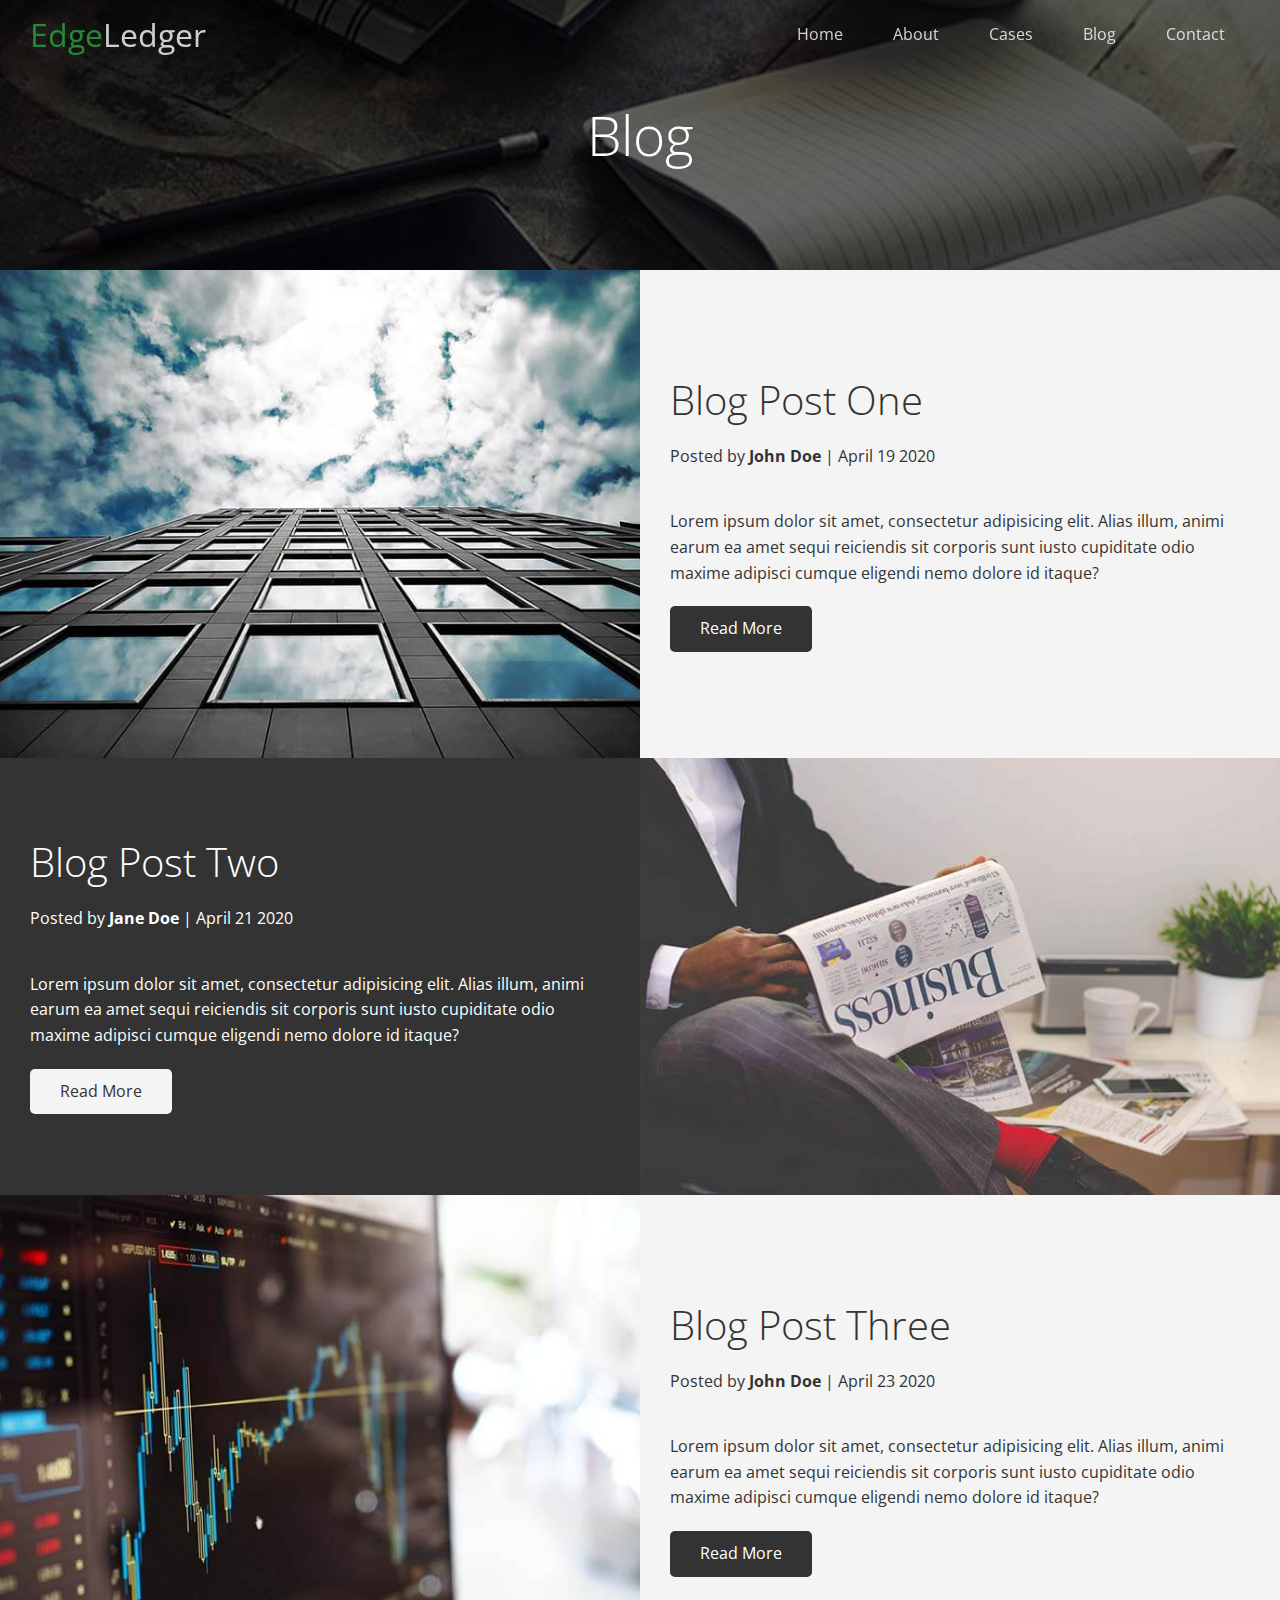
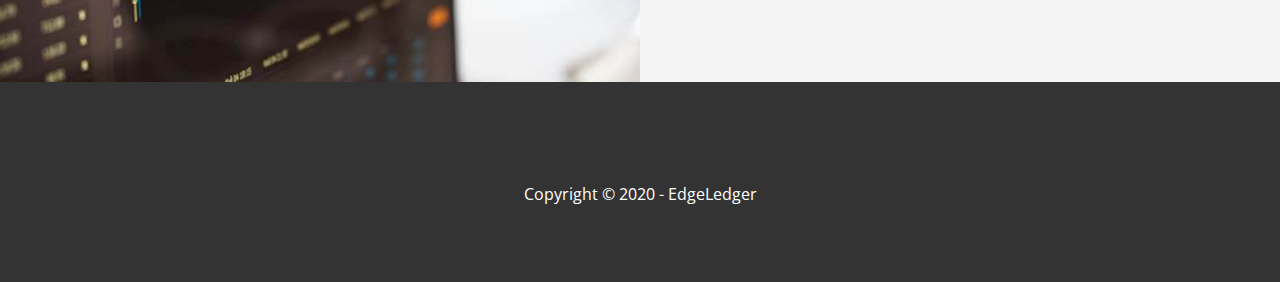
==== blog.html @ 50e38c76 "Add files via upload" ====
<!DOCTYPE html>
<html lang="en">
  <head>
    <meta charset="UTF-8" />
    <meta name="viewport" content="width=device-width, initial-scale=1.0" />
    <link
      rel="stylesheet"
      href="https://cdnjs.cloudflare.com/ajax/libs/font-awesome/5.13.0/css/all.min.css"
      integrity="sha256-h20CPZ0QyXlBuAw7A+KluUYx/3pK+c7lYEpqLTlxjYQ="
      crossorigin="anonymous"
    />
    <link rel="stylesheet" href="css/utilities.css" />
    <link rel="stylesheet" href="css/style.css" />
    <title>Read Our Blog</title>
  </head>
  <body id="home">
    <header class="hero blog">
      <div id="navbar" class="navbar top">
        <h1 class="logo">
          <span class="text-primary"><i class="fas fa-book-open"></i> Edge</span
          >Ledger
        </h1>
        <nav>
          <ul>
            <li><a href="index.html">Home</a></li>
            <li><a href="index.html#about">About</a></li>
            <li><a href="index.html#cases">Cases</a></li>
            <li><a href="index.html#blog">Blog</a></li>
            <li><a href="index.html#contact">Contact</a></li>
          </ul>
        </nav>
      </div>

      <div class="content">
        <h1>Blog</h1>
      </div>
    </header>

    <main>
      <article class="flex-columns">
        <div class="row">
          <div class="column">
            <div class="column-1">
              <img src="images/blog/blog1.jpg" alt="" />
            </div>
          </div>
          <div class="column">
            <div class="column-2 bg-light">
              <h2>Blog Post One</h2>
              <p class="meta">
                <i class="fas fa-user"></i> Posted by
                <strong>John Doe</strong> | April 19 2020
              </p>
              <p>
                Lorem ipsum dolor sit amet, consectetur adipisicing elit. Alias
                illum, animi earum ea amet sequi reiciendis sit corporis sunt
                iusto cupiditate odio maxime adipisci cumque eligendi nemo
                dolore id itaque?
              </p>
              <a href="post.html" class="btn btn-dark">
                <i class="fas fa-chevron"></i>
                Read More
              </a>
            </div>
          </div>
        </div>
      </article>

      <article class="flex-columns flex-reverse">
        <div class="row">
          <div class="column">
            <div class="column-1">
              <img src="images/blog/blog2.jpg" alt="" />
            </div>
          </div>
          <div class="column">
            <div class="column-2 bg-dark">
              <h2>Blog Post Two</h2>
              <p class="meta">
                <i class="fas fa-user"></i> Posted by
                <strong>Jane Doe</strong> | April 21 2020
              </p>
              <p>
                Lorem ipsum dolor sit amet, consectetur adipisicing elit. Alias
                illum, animi earum ea amet sequi reiciendis sit corporis sunt
                iusto cupiditate odio maxime adipisci cumque eligendi nemo
                dolore id itaque?
              </p>
              <a href="post.html" class="btn btn-light">
                <i class="fas fa-chevron"></i>
                Read More
              </a>
            </div>
          </div>
        </div>
      </article>

      <article class="flex-columns">
        <div class="row">
          <div class="column">
            <div class="column-1">
              <img src="images/blog/blog3.jpg" alt="" />
            </div>
          </div>
          <div class="column">
            <div class="column-2 bg-light">
              <h2>Blog Post Three</h2>
              <p class="meta">
                <i class="fas fa-user"></i> Posted by
                <strong>John Doe</strong> | April 23 2020
              </p>
              <p>
                Lorem ipsum dolor sit amet, consectetur adipisicing elit. Alias
                illum, animi earum ea amet sequi reiciendis sit corporis sunt
                iusto cupiditate odio maxime adipisci cumque eligendi nemo
                dolore id itaque?
              </p>
              <a href="post.html" class="btn btn-dark">
                <i class="fas fa-chevron"></i>
                Read More
              </a>
            </div>
          </div>
        </div>
      </article>
    </main>

    <footer class="footer bg-dark">
      <div class="social">
        <a href="#"><i class="fab fa-facebook fa-2x"></i></a>
        <a href="#"><i class="fab fa-twitter fa-2x"></i></a>
        <a href="#"><i class="fab fa-youtube fa-2x"></i></a>
        <a href="#"><i class="fab fa-linkedin fa-2x"></i></a>
      </div>
      <p>Copyright &copy; 2020 - EdgeLedger</p>
    </footer>

    <script>
      const navbar = document.getElementById('navbar');
      let scrolled = false;

      window.onscroll = function () {
        if (window.pageYOffset > 100) {
          navbar.classList.remove('top');
          if (!scrolled) {
            navbar.style.transform = 'translateY(-70px)';
          }
          setTimeout(function () {
            navbar.style.transform = 'translateY(0)';
            scrolled = true;
          }, 200);
        } else {
          navbar.classList.add('top');
          scrolled = false;
        }
      };
    </script>
  </body>
</html>
---- css/utilities.css ----
/* Text colors */

.text-primary {
    color: #28a745;
}

.text-secondary {
    color: #0284d0;
}


/* Button */

.btn {
    cursor: pointer;
    display: inline-block;
    padding: 10px 30px;
    color: #fff;
    background-color: #28a745;
    border: none;
    border-radius: 5px;
}

.btn:hover {
    opacity: 0.9;
}

.btn-primary,
.bg-primary {
    background: #28a745;
    color: #fff;
}

.btn-secondary,
.bg-secondary {
    background: #0284d0;
    color: #fff;
}

.btn-dark,
.bg-dark {
    background: #333;
    color: #fff;
}

.btn-light,
.bg-light {
    background: #f4f4f4;
    color: #333;
}

.btn-outline {
    background: transparent;
    border: 1px solid #fff;
}


/* Flex items */

.flex-items {
    display: flex;
    text-align: center;
    justify-content: center;
    text-align: center;
    height: 100%;
}

.flex-items>div {
    padding: 20px;
}


/* Flex columns */

.flex-columns.flex-reverse .row {
    flex-direction: row-reverse;
}

.flex-columns .row {
    display: flex;
    flex-direction: row;
    flex-wrap: wrap;
    width: 100%;
}

.flex-columns .column {
    display: flex;
    flex-direction: column;
    flex-basis: 100%;
    flex: 1;
}

.flex-columns .column .column-1,
.flex-columns .column .column-2 {
    height: 100%;
}

.flex-columns img {
    width: 100%;
    height: 100%;
    object-fit: cover;
}

.flex-columns .column-2 {
    display: flex;
    flex-direction: column;
    align-items: flex-start;
    justify-content: center;
    padding: 30px;
}

.flex-columns h2 {
    font-size: 40px;
    font-weight: 100;
}

.flex-columns h4 {
    margin-bottom: 10px;
}

.flex-columns p {
    margin: 20px 0;
}


/* Section header */

.section-header {
    padding: 30px;
    display: flex;
    flex-direction: column;
    align-items: center;
    justify-content: center;
    text-align: center;
}

.section-header h2 {
    font-size: 40px;
    margin: 20px 0;
}

.section-padding {
    padding: 20px 20px 40px;
}


/* Flex grid */

.flex-grid .row {
    display: flex;
    flex-wrap: wrap;
    padding: 0 4px;
}

.flex-grid .column {
    flex: 25%;
    max-width: 25%;
    padding: 0 4px;
}
---- css/style.css ----
@import url('https://fonts.googleapis.com/css2?family=Open+Sans:wght@300;400&display=swap');
* {
    box-sizing: border-box;
    padding: 0;
    margin: 0;
}

body {
    font-family: 'Open Sans', sans-serif;
    background: #fff;
    color: #333;
    line-height: 1.6;
}

ul {
    list-style: none;
}

a {
    color: #333;
    text-decoration: none;
}

h1,
h2 {
    font-weight: 300;
    line-height: 1.2;
}

p {
    margin: 10px 0;
}

img {
    width: 100%;
}


/* Navbar */

.navbar {
    display: flex;
    align-items: center;
    justify-content: space-between;
    background-color: #333;
    color: #fff;
    opacity: 0.8;
    width: 100%;
    height: 70px;
    position: fixed;
    top: 0px;
    padding: 0 30px;
    transition: 0.5s;
}

.navbar.top {
    background: transparent;
}

.navbar a {
    color: #fff;
    padding: 10px 20px;
    margin: 0 5px;
}

.navbar a:hover {
    border-bottom: #28a745 2px solid;
}

.navbar ul {
    display: flex;
}

.navbar .logo {
    font-weight: 400;
}


/* Header */

.hero {
    background: url('../images/home/showcase.jpg') no-repeat center center/cover;
    height: 100vh;
    position: relative;
    color: #fff;
}

.hero .content {
    display: flex;
    flex-direction: column;
    align-items: center;
    justify-content: center;
    text-align: center;
    height: 100%;
    padding: 0 20px;
}

.hero .content h1 {
    font-size: 55px;
}

.hero .content p {
    font-size: 23px;
    max-width: 600px;
    margin: 20px 0 30px;
}

.hero::before {
    content: '';
    position: absolute;
    top: 0;
    left: 0;
    width: 100%;
    height: 100%;
    background: rgba(0, 0, 0, 0.6);
}

.hero * {
    z-index: 10;
}

.hero.blog {
    background: url('../images/home/blog.jpg') no-repeat center center/cover;
    height: 30vh;
}


/* Icons */

.icons {
    padding: 30px;
}

.icons h3 {
    font-weight: bold;
    margin-bottom: 15px;
}

.icons i {
    background-color: #28a745;
    color: #fff;
    padding: 1rem;
    border-radius: 50%;
    margin-bottom: 15px;
}

.cases img:hover {
    opacity: 0.7;
}

.team img {
    border-radius: 50%;
}


/* Callback form */

.callback-form {
    width: 100%;
    padding: 20px 0;
}

.callback-form label {
    display: block;
    margin-bottom: 5px;
}

.callback-form .form-control {
    margin-bottom: 15px;
}

.callback-form input {
    width: 100%;
    padding: 4px;
    height: 40px;
    border: #f5f5f5 1px solid;
}

.callback-form input:focus {
    outline-color: #28a745;
}

.callback-form .btn {
    padding: 12px 0;
    margin-top: 20px;
}


/* Post */

.post {
    padding: 50px 30px;
}

.post h2 {
    font-size: 40px;
    margin-bottom: 20px;
    padding-bottom: 10px;
    border-bottom: #ccc solid 1px;
}

.post .meta {
    margin-bottom: 30px;
}

.post img {
    width: 300px;
    border-radius: 50%;
    display: block;
    margin: 0 auto 30px;
}


/* Footer */

.footer {
    display: flex;
    flex-direction: column;
    align-items: center;
    justify-content: center;
    text-align: center;
    height: 200px;
}

.footer a {
    color: #fff;
}

.footer a:hover {
    color: #28a745;
}

.footer .social>* {
    margin-right: 30px;
}


/* Mobile */

@media(max-width: 768px) {
    .navbar {
        flex-direction: column;
        height: 120px;
        padding: 20px;
    }
    .navbar a {
        padding: 10px 10px;
        margin: 0 3px;
    }
    .flex-items {
        flex-direction: column;
    }
    .flex-columns .column,
    .flex-grid .column {
        flex: 100%;
        max-width: 100%;
    }
    .team img {
        width: 70%;
    }
}
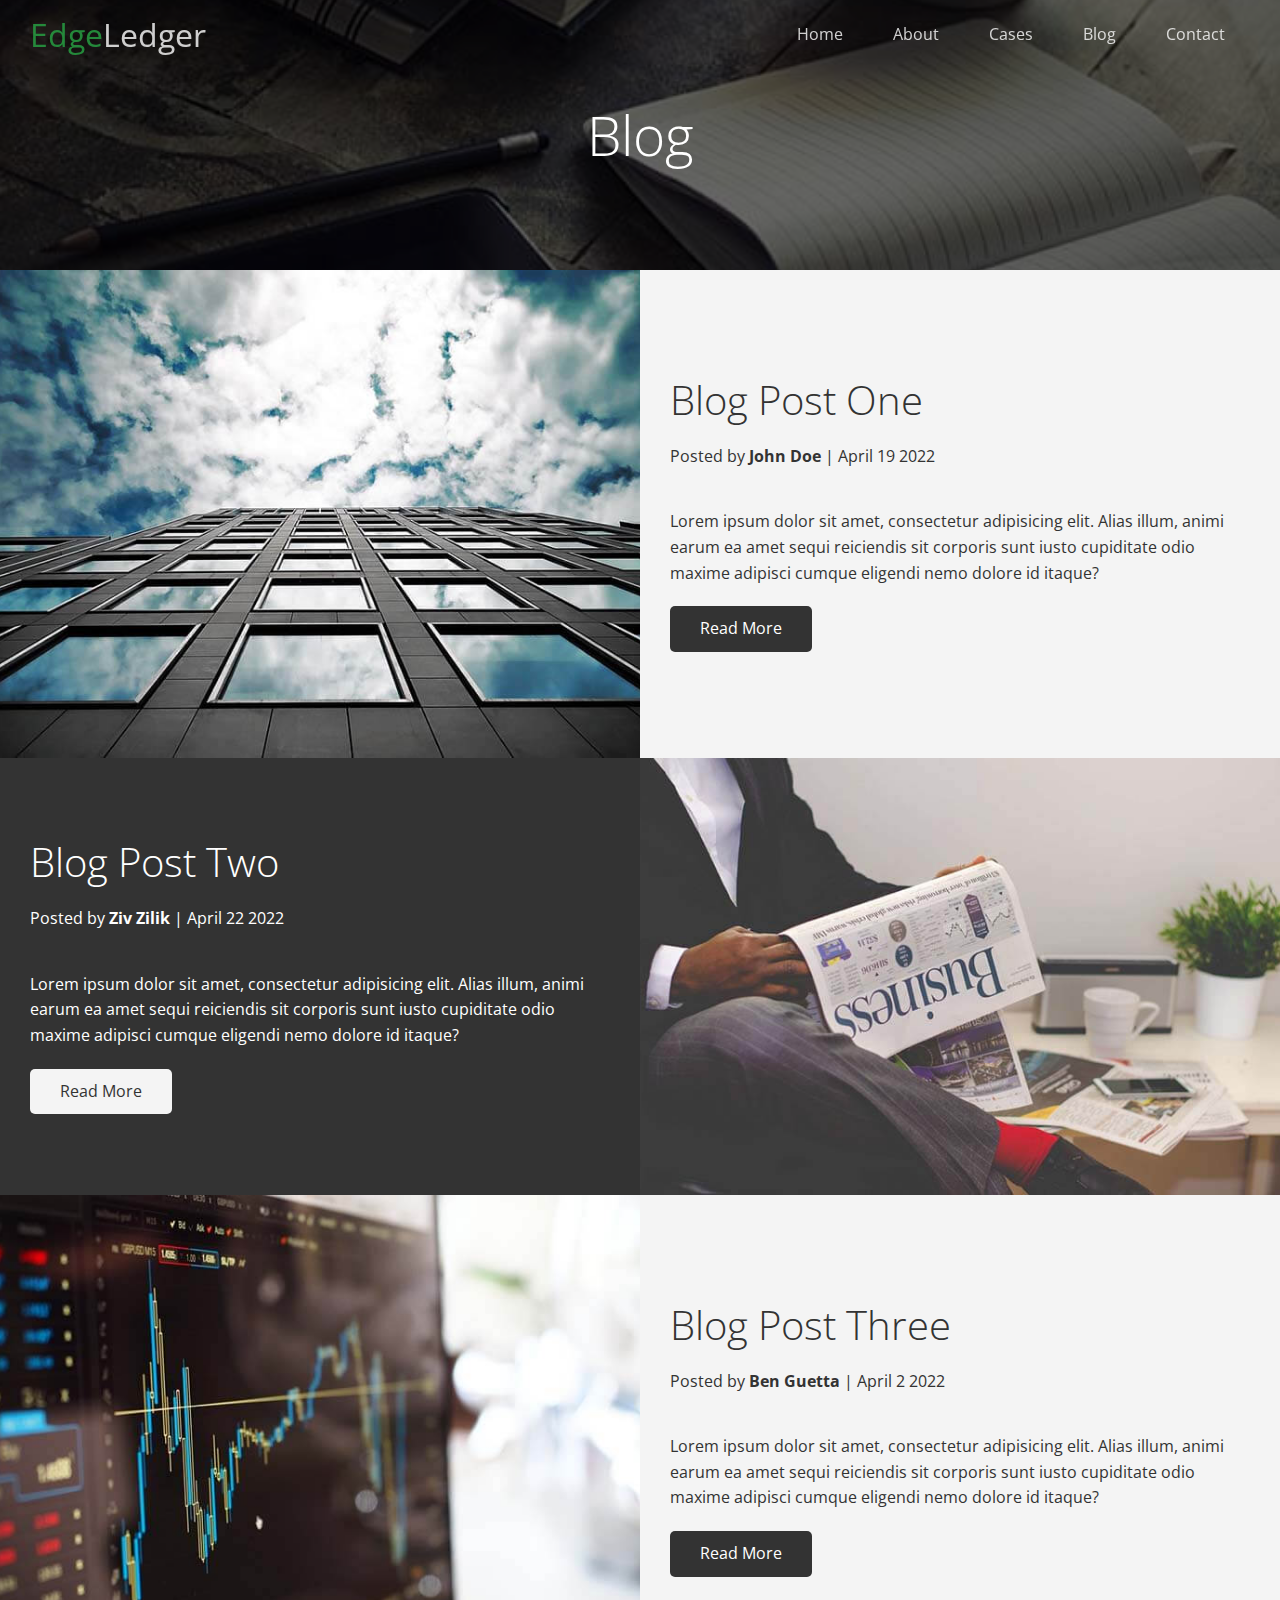
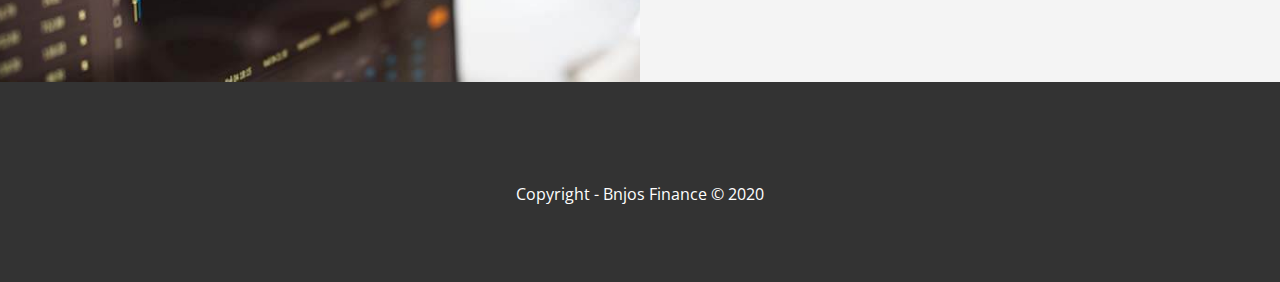
==== commit 9c9efb6e: "Update blog.html" ====
--- a/blog.html
+++ b/blog.html
@@ -49,7 +49,7 @@
               <h2>Blog Post One</h2>
               <p class="meta">
                 <i class="fas fa-user"></i> Posted by
-                <strong>John Doe</strong> | April 19 2020
+                <strong>John Doe</strong> | April 19 2022
               </p>
               <p>
                 Lorem ipsum dolor sit amet, consectetur adipisicing elit. Alias
@@ -78,7 +78,7 @@
               <h2>Blog Post Two</h2>
               <p class="meta">
                 <i class="fas fa-user"></i> Posted by
-                <strong>Jane Doe</strong> | April 21 2020
+                <strong>Ziv Zilik</strong> | April 22 2022
               </p>
               <p>
                 Lorem ipsum dolor sit amet, consectetur adipisicing elit. Alias
@@ -107,7 +107,7 @@
               <h2>Blog Post Three</h2>
               <p class="meta">
                 <i class="fas fa-user"></i> Posted by
-                <strong>John Doe</strong> | April 23 2020
+                <strong>Ben Guetta</strong> | April 2 2022
               </p>
               <p>
                 Lorem ipsum dolor sit amet, consectetur adipisicing elit. Alias
@@ -132,7 +132,7 @@
         <a href="#"><i class="fab fa-youtube fa-2x"></i></a>
         <a href="#"><i class="fab fa-linkedin fa-2x"></i></a>
       </div>
-      <p>Copyright &copy; 2020 - EdgeLedger</p>
+      <p>Copyright - Bnjos Finance &copy; 2020</p>
     </footer>
 
     <script>
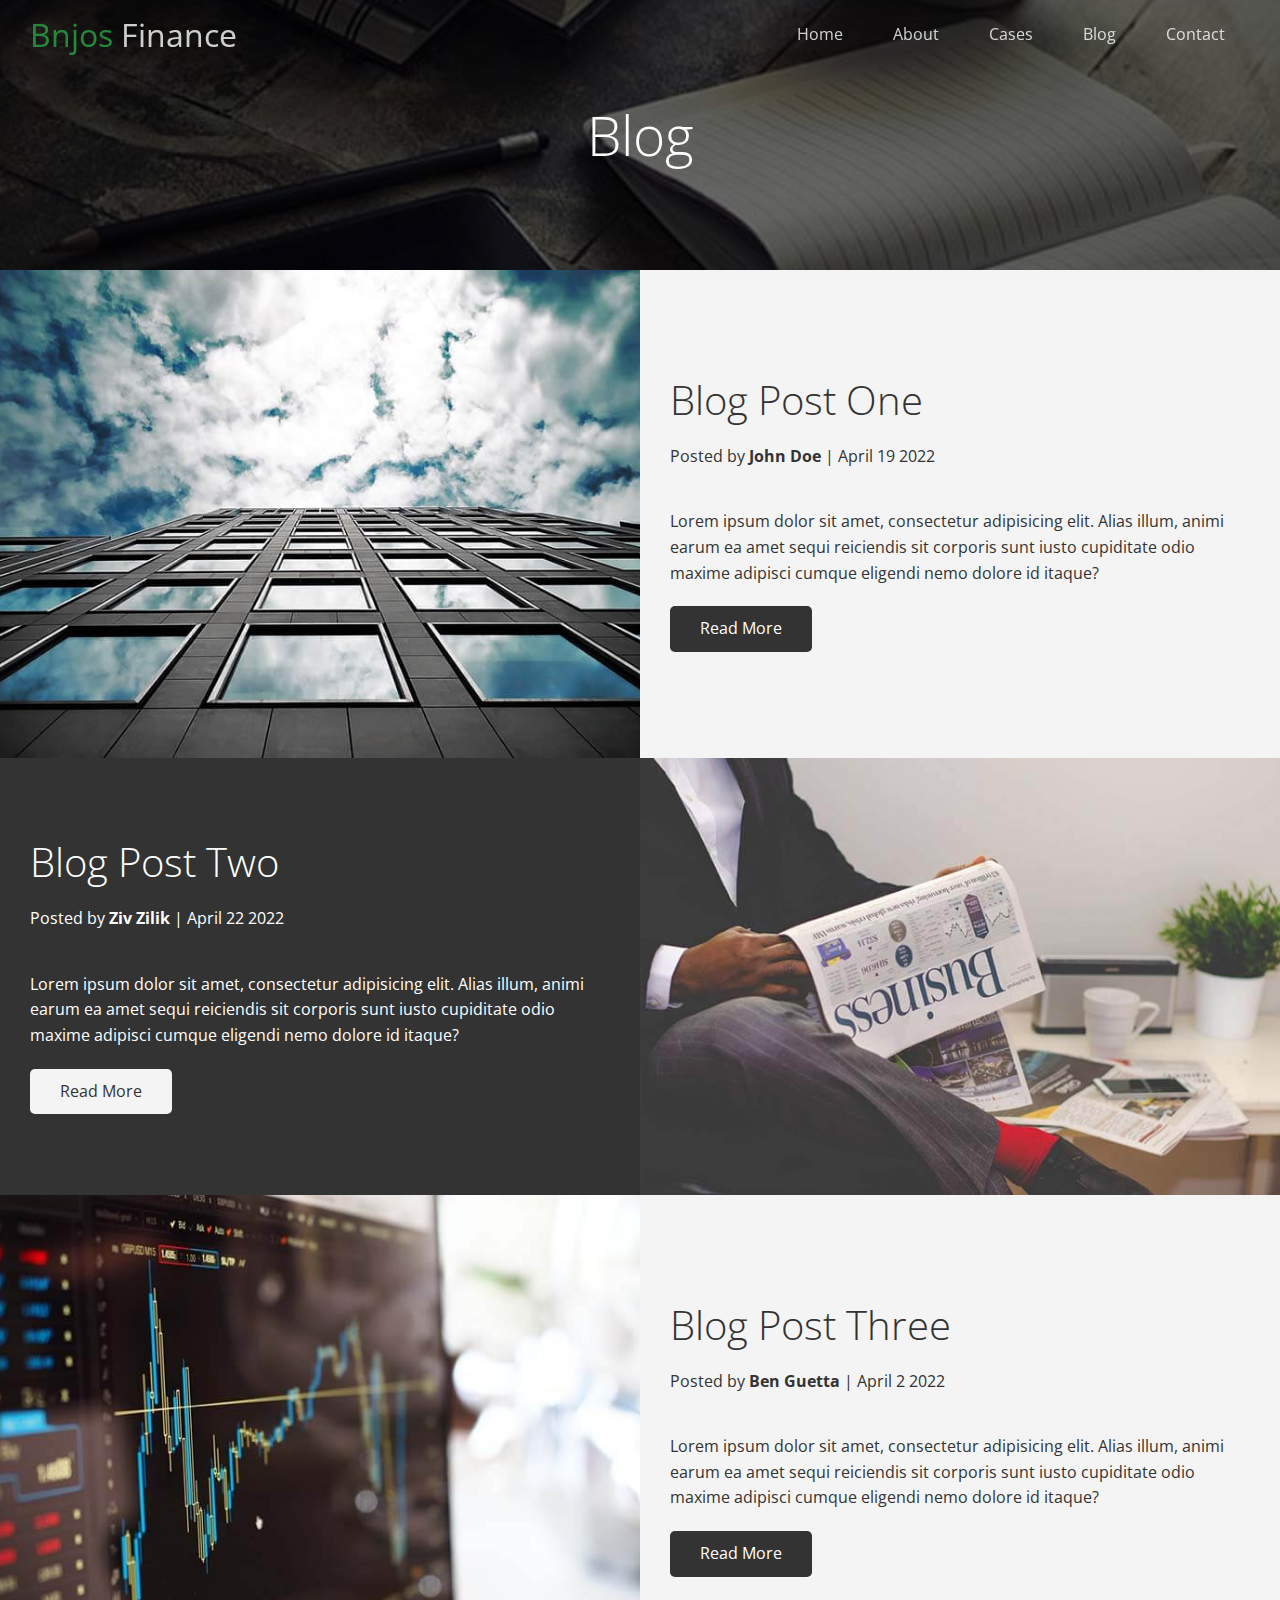
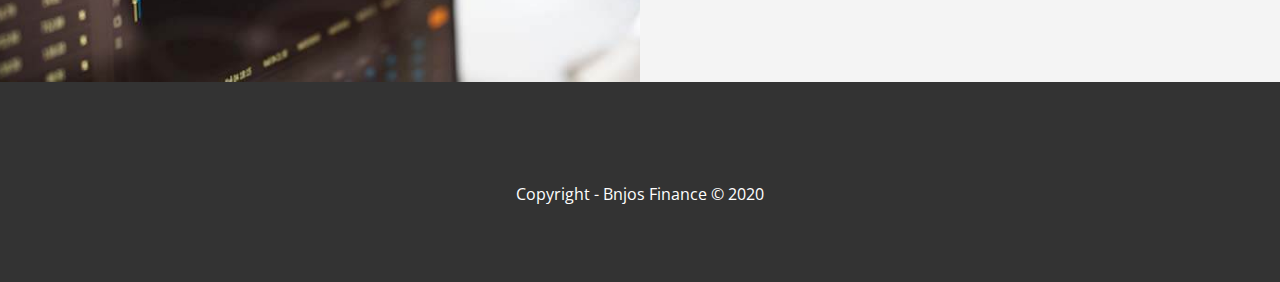
==== commit a6ba8bb2: "Update blog.html" ====
--- a/blog.html
+++ b/blog.html
@@ -17,8 +17,8 @@
     <header class="hero blog">
       <div id="navbar" class="navbar top">
         <h1 class="logo">
-          <span class="text-primary"><i class="fas fa-book-open"></i> Edge</span
-          >Ledger
+          <span class="text-primary"><i class="fas fa-coins"></i> Bnjos </span
+          >Finance
         </h1>
         <nav>
           <ul>
